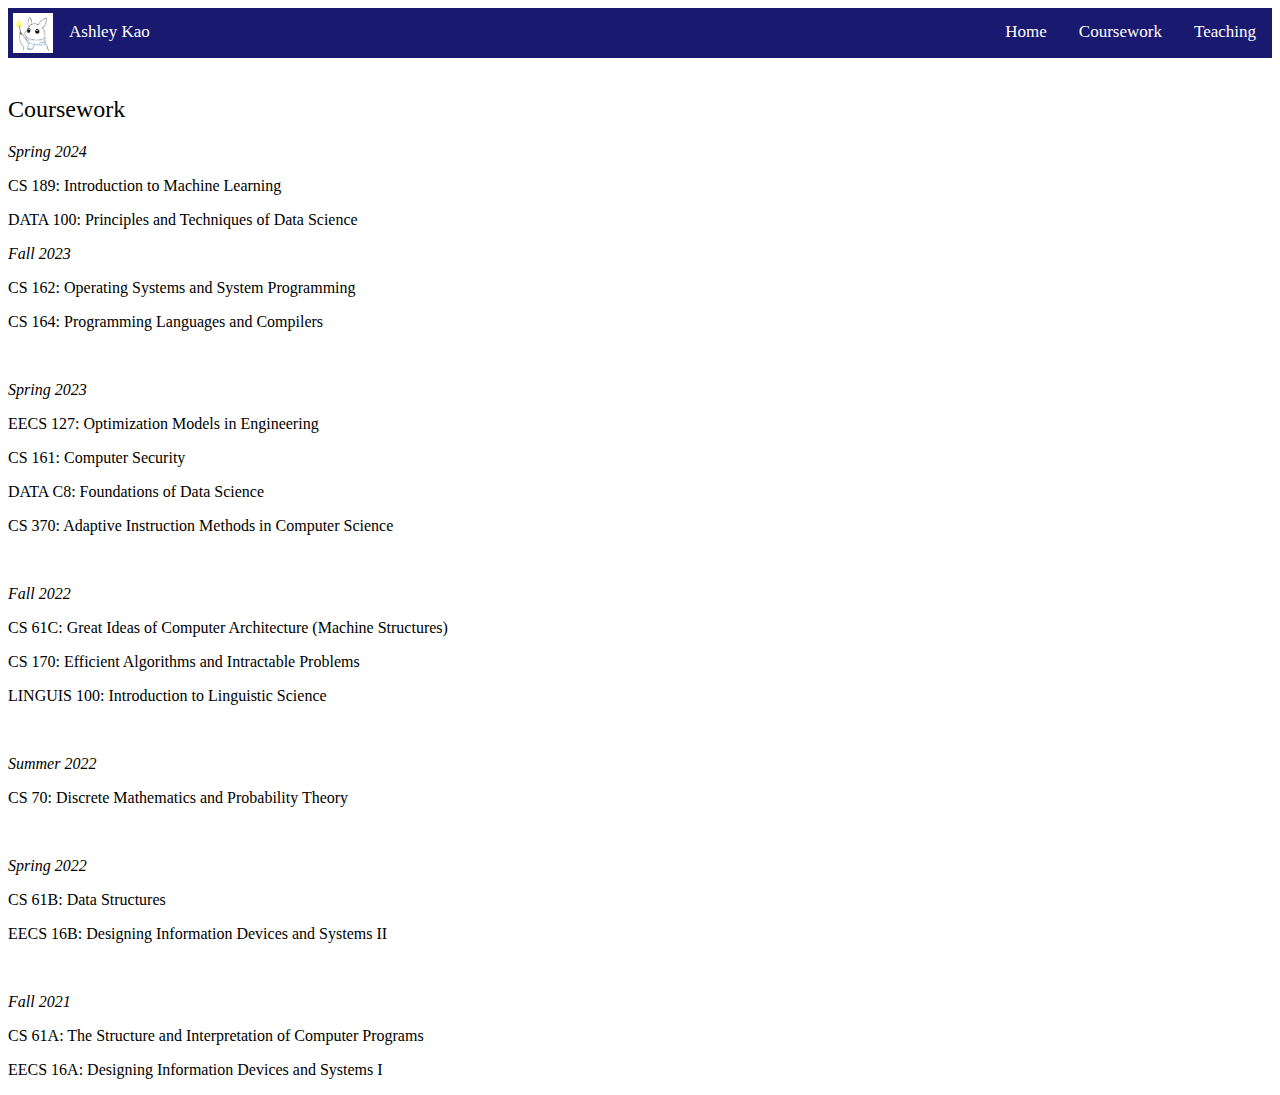
==== courses.html @ 716fbfbb "minor updates" ====
<!DOCTYPE html>
<html>
    <head>
        <meta charset="UTF-8">
        <title>Ashley Kao</title>
        <link rel="stylesheet" href="/css/styles.css">
        <link rel="icon" type="image/x-icon" href="/assets/kurusu.jpeg">
    </head>
    <body>
        <header>
            <div class="container">
                <nav class="navbar">
                    <ul>
                        <li><img src ="assets/kurusu.jpeg" alt="icon" class="icon"></li>
                        <li><a>Ashley Kao</a></li>
                        <div class="nav-right">
                            <li><a href="index.html">Home</a></li>
                            <li><a href="courses.html">Coursework</a></li>
                            <li><a href="teaching.html">Teaching</a></li>
                            <!--<li><a href="transit.html">Transit</a></li>-->
                        </div>
                    </ul>
                </nav>
            </div>
        </header>
        <br>
        <h2>
            Coursework
        </h2>
        <p><i>Spring 2024</i></p>
        <p>CS 189: Introduction to Machine Learning</p>
        <p>DATA 100: Principles and Techniques of Data Science</p>
        <p><i>Fall 2023</i></p>
        <p>CS 162: Operating Systems and System Programming</p>
        <p>CS 164: Programming Languages and Compilers</p>
        <!--<p>SOCIOL 3AC: Principles of Sociology: American Cultures</p>-->
        <br>
        <p><i>Spring 2023</i></p>
        <p>EECS 127: Optimization Models in Engineering</p>
        <p>CS 161: Computer Security</p>
        <p>DATA C8: Foundations of Data Science</p>
        <p>CS 370: Adaptive Instruction Methods in Computer Science</p>
        <br>
        <p><i>Fall 2022</i></p>
        <p>CS 61C: Great Ideas of Computer Architecture (Machine Structures)</p>
        <p>CS 170: Efficient Algorithms and Intractable Problems</p>
        <p>LINGUIS 100: Introduction to Linguistic Science</p>
        <br>
        <p><i>Summer 2022</i></p>
        <p>CS 70: Discrete Mathematics and Probability Theory</p>
        <br>
        <p><i>Spring 2022</i></p>
        <p>CS 61B: Data Structures</p>
        <p>EECS 16B: Designing Information Devices and Systems II</p>
        <!--<p>SLAVIC R5B: Reading and Comprehension B</p>-->
        <br>
        <p><i>Fall 2021</i></p>
        <p>CS 61A: The Structure and Interpretation of Computer Programs</p>
        <p>EECS 16A: Designing Information Devices and Systems I</p>
        <!--<p>PHYSICS 7B: Physics for Scientists and Engineers</p>-->
        <!--<p> SOCIOL 5: Evaluation of Evidence</p>-->
    </body>
</html>
---- css/styles.css ----
.navbar {
    display: block;
    position: sticky;
    top: 0;
    background-color: midnightblue;
    height: 50px;
    width: 100%;
}

.navbar ul {
    list-style: none;
    padding: 0;
    margin: 0;
}

.navbar li {
    display: inline;
}

.navbar li a {
    color: white;
    font: 17px Verdana;
    text-decoration: none;
    padding: 14px 16px;
    text-align: center;
    float: left;
}

.nav-right {
    float: right;
}

.nav-right li a:hover {
    background-color: midnightblue;
    color: gold;
}

.nav-right li a:active {
    background-color: darkslateblue;
    color: white;
}

.icon {
    float: left;
    height: 40px;
    width: 40px;
    margin-top: 5px;
    margin-left: 5px;
}

p {
    font: 16px Verdana;
}

h2 {
    font: 24px Verdana;
}
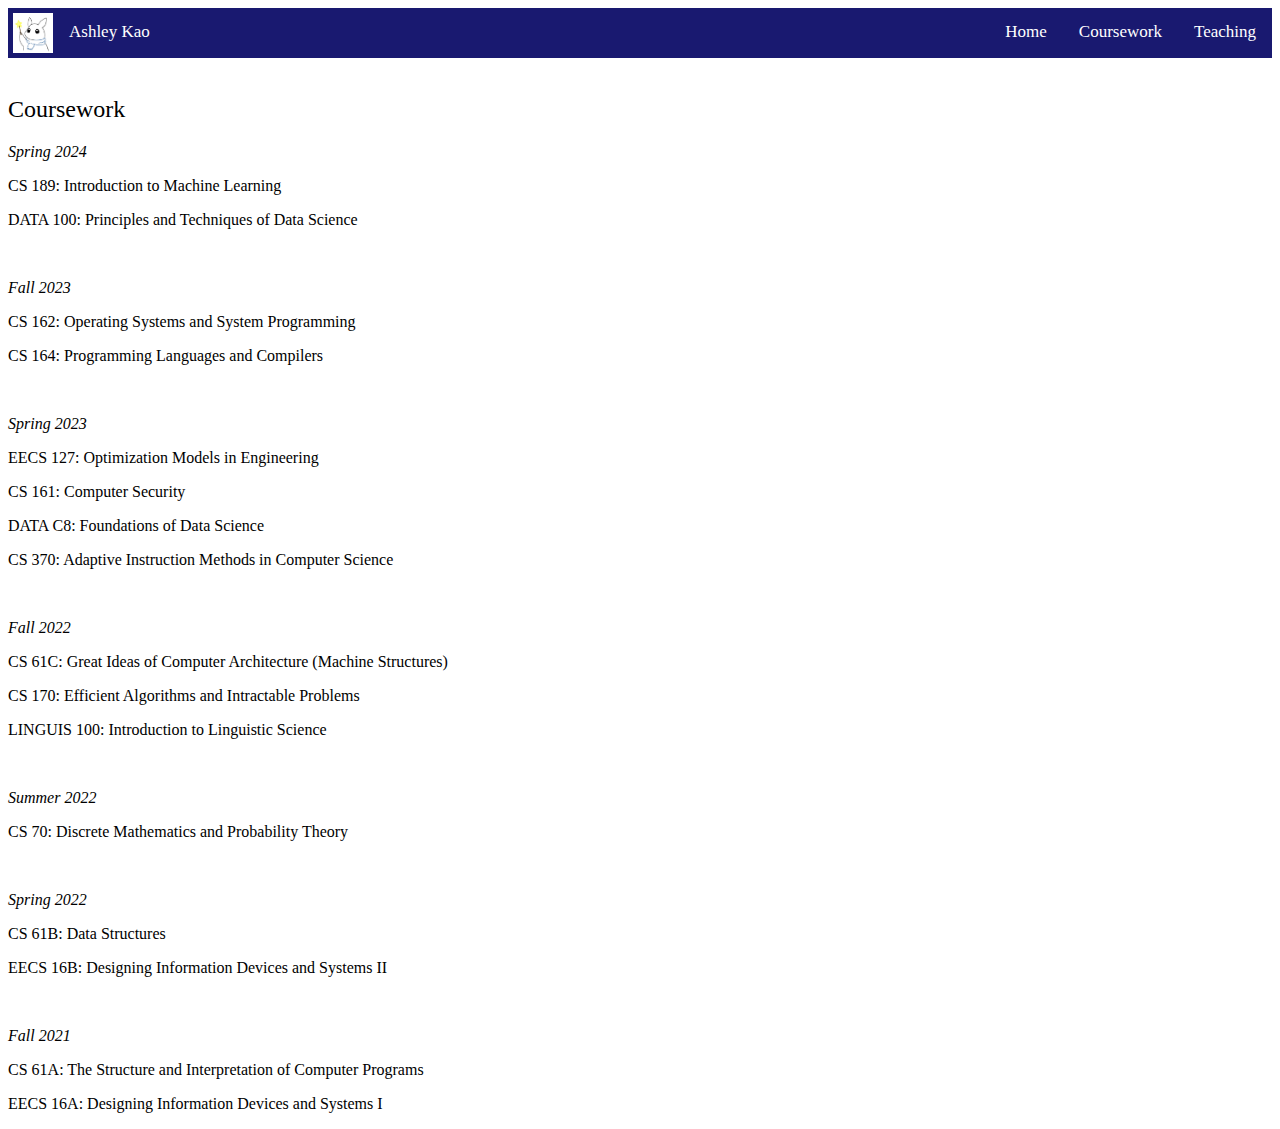
==== commit f4b1a674: "stylistic things" ====
--- a/courses.html
+++ b/courses.html
@@ -30,6 +30,7 @@
         <p><i>Spring 2024</i></p>
         <p>CS 189: Introduction to Machine Learning</p>
         <p>DATA 100: Principles and Techniques of Data Science</p>
+        <br>
         <p><i>Fall 2023</i></p>
         <p>CS 162: Operating Systems and System Programming</p>
         <p>CS 164: Programming Languages and Compilers</p>
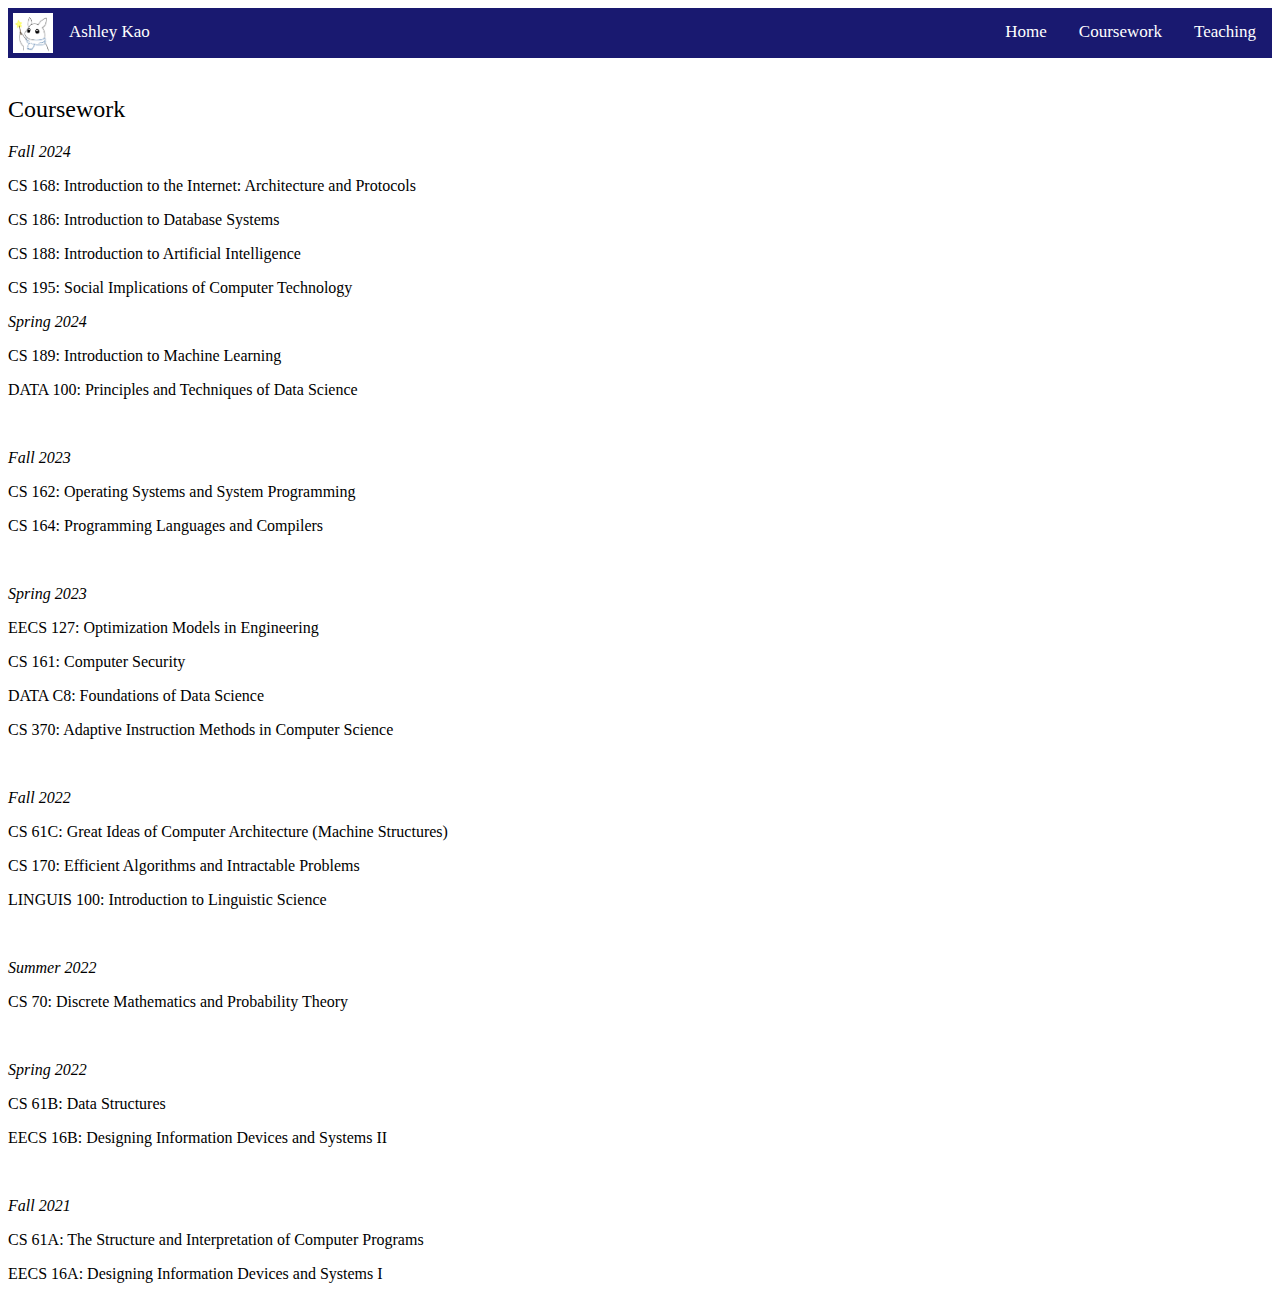
==== commit 4fb78c91: "quick updates" ====
--- a/courses.html
+++ b/courses.html
@@ -27,6 +27,11 @@
         <h2>
             Coursework
         </h2>
+        <p><i>Fall 2024</i></p>
+        <p>CS 168: Introduction to the Internet: Architecture and Protocols</p>
+        <p>CS 186: Introduction to Database Systems</p>
+        <p>CS 188: Introduction to Artificial Intelligence</p>
+        <p>CS 195: Social Implications of Computer Technology</p>
         <p><i>Spring 2024</i></p>
         <p>CS 189: Introduction to Machine Learning</p>
         <p>DATA 100: Principles and Techniques of Data Science</p>
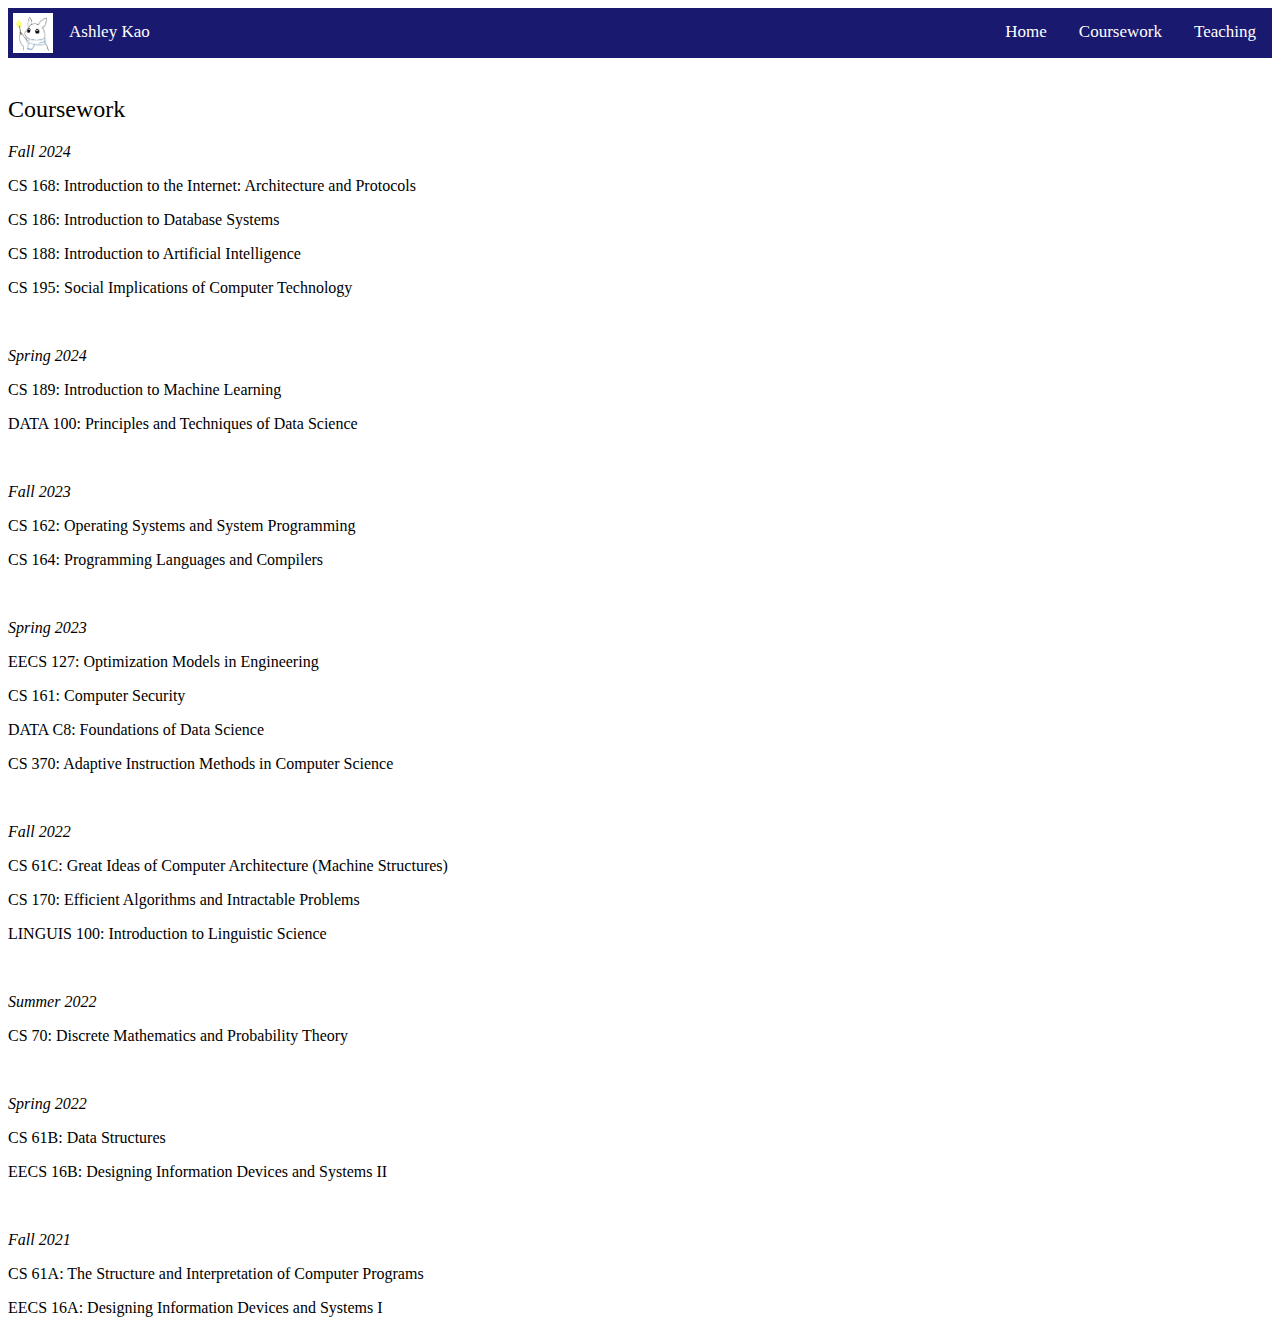
==== commit b0696898: "rescaling image" ====
--- a/courses.html
+++ b/courses.html
@@ -32,6 +32,7 @@
         <p>CS 186: Introduction to Database Systems</p>
         <p>CS 188: Introduction to Artificial Intelligence</p>
         <p>CS 195: Social Implications of Computer Technology</p>
+        <br>
         <p><i>Spring 2024</i></p>
         <p>CS 189: Introduction to Machine Learning</p>
         <p>DATA 100: Principles and Techniques of Data Science</p>
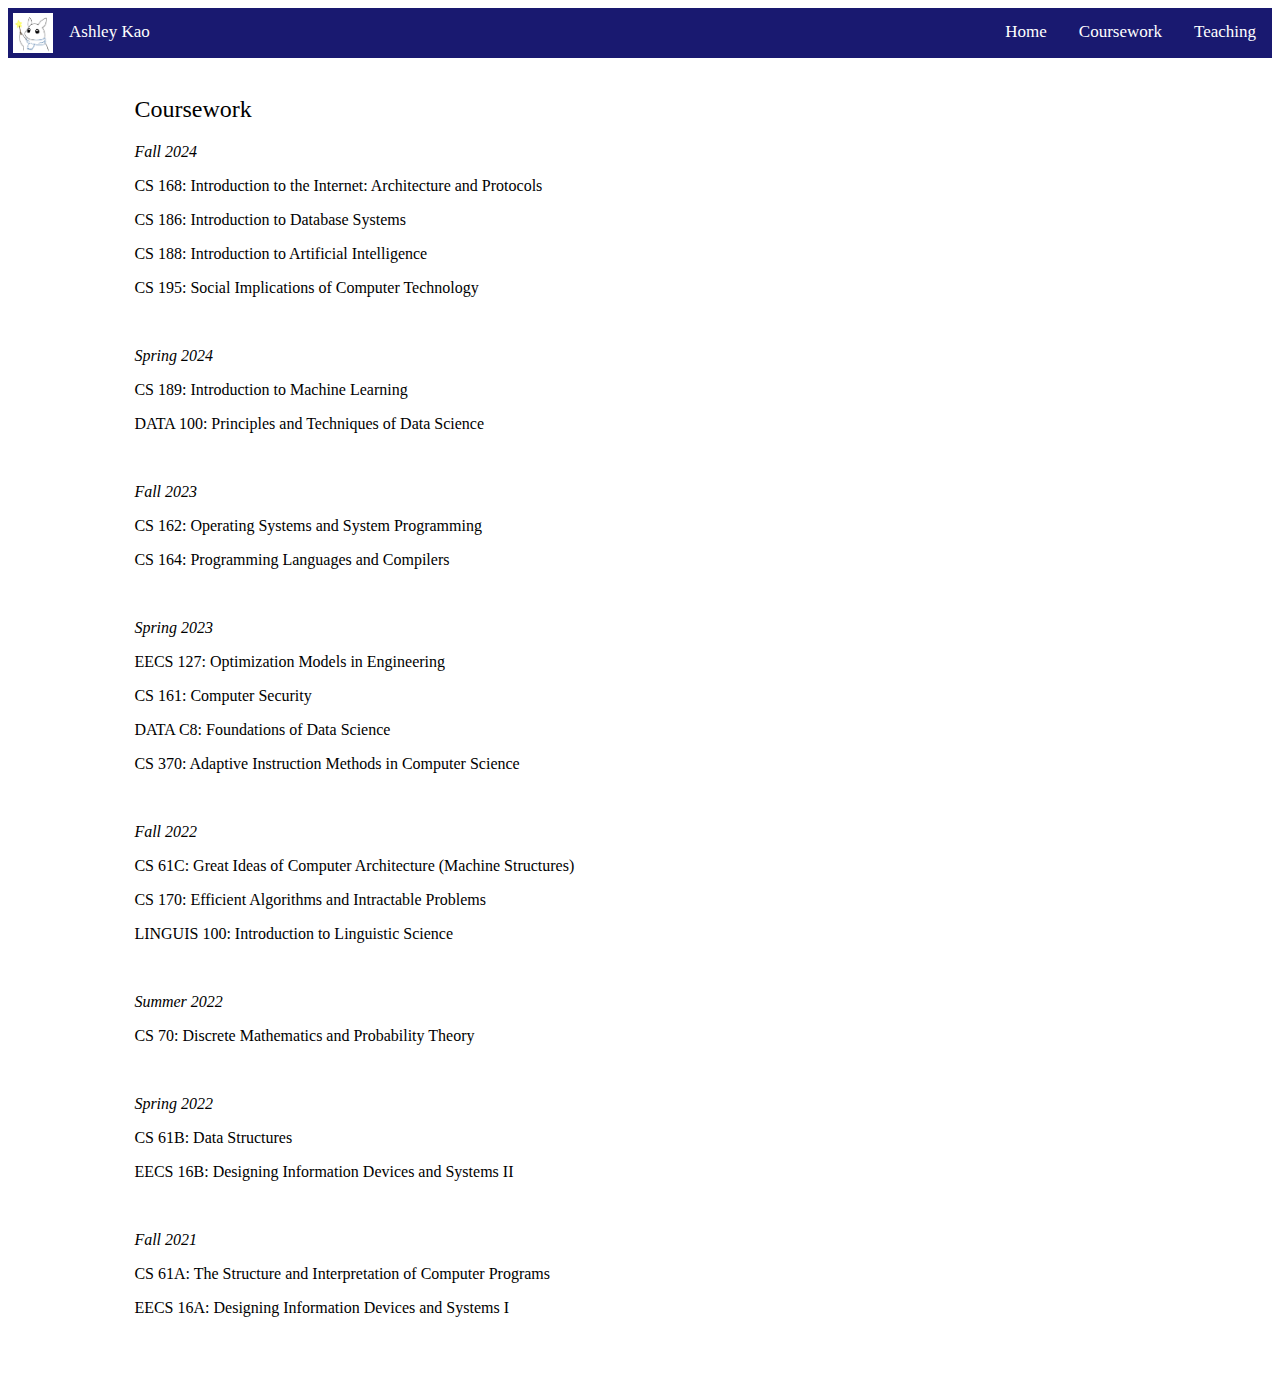
==== commit 07bc6ca8: "Sections test" ====
--- a/courses.html
+++ b/courses.html
@@ -24,6 +24,7 @@
             </div>
         </header>
         <br>
+        <section class="content">
         <h2>
             Coursework
         </h2>
@@ -66,5 +67,6 @@
         <p>EECS 16A: Designing Information Devices and Systems I</p>
         <!--<p>PHYSICS 7B: Physics for Scientists and Engineers</p>-->
         <!--<p> SOCIOL 5: Evaluation of Evidence</p>-->
+        </section>
     </body>
 </html>
--- a/css/styles.css
+++ b/css/styles.css
@@ -1,3 +1,8 @@
+body {
+    margin-bottom: 5%;
+    padding: 0;
+}
+
 .navbar {
     display: block;
     position: sticky;
@@ -5,6 +10,8 @@
     background-color: midnightblue;
     height: 50px;
     width: 100%;
+    margin-left: 0px;
+    margin-right: 0px;
 }
 
 .navbar ul {
@@ -48,10 +55,23 @@
     margin-left: 5px;
 }
 
+.content {
+    width: 80%;
+    height: 100%;
+    margin-left: 10%;
+    margin-right: 10%;
+    margin-bottom: 5%;
+    padding: 0;
+}
+
 p {
     font: 16px Verdana;
 }
 
 h2 {
     font: 24px Verdana;
-}+}
+
+ul {
+    font: 14px Verdana;
+}
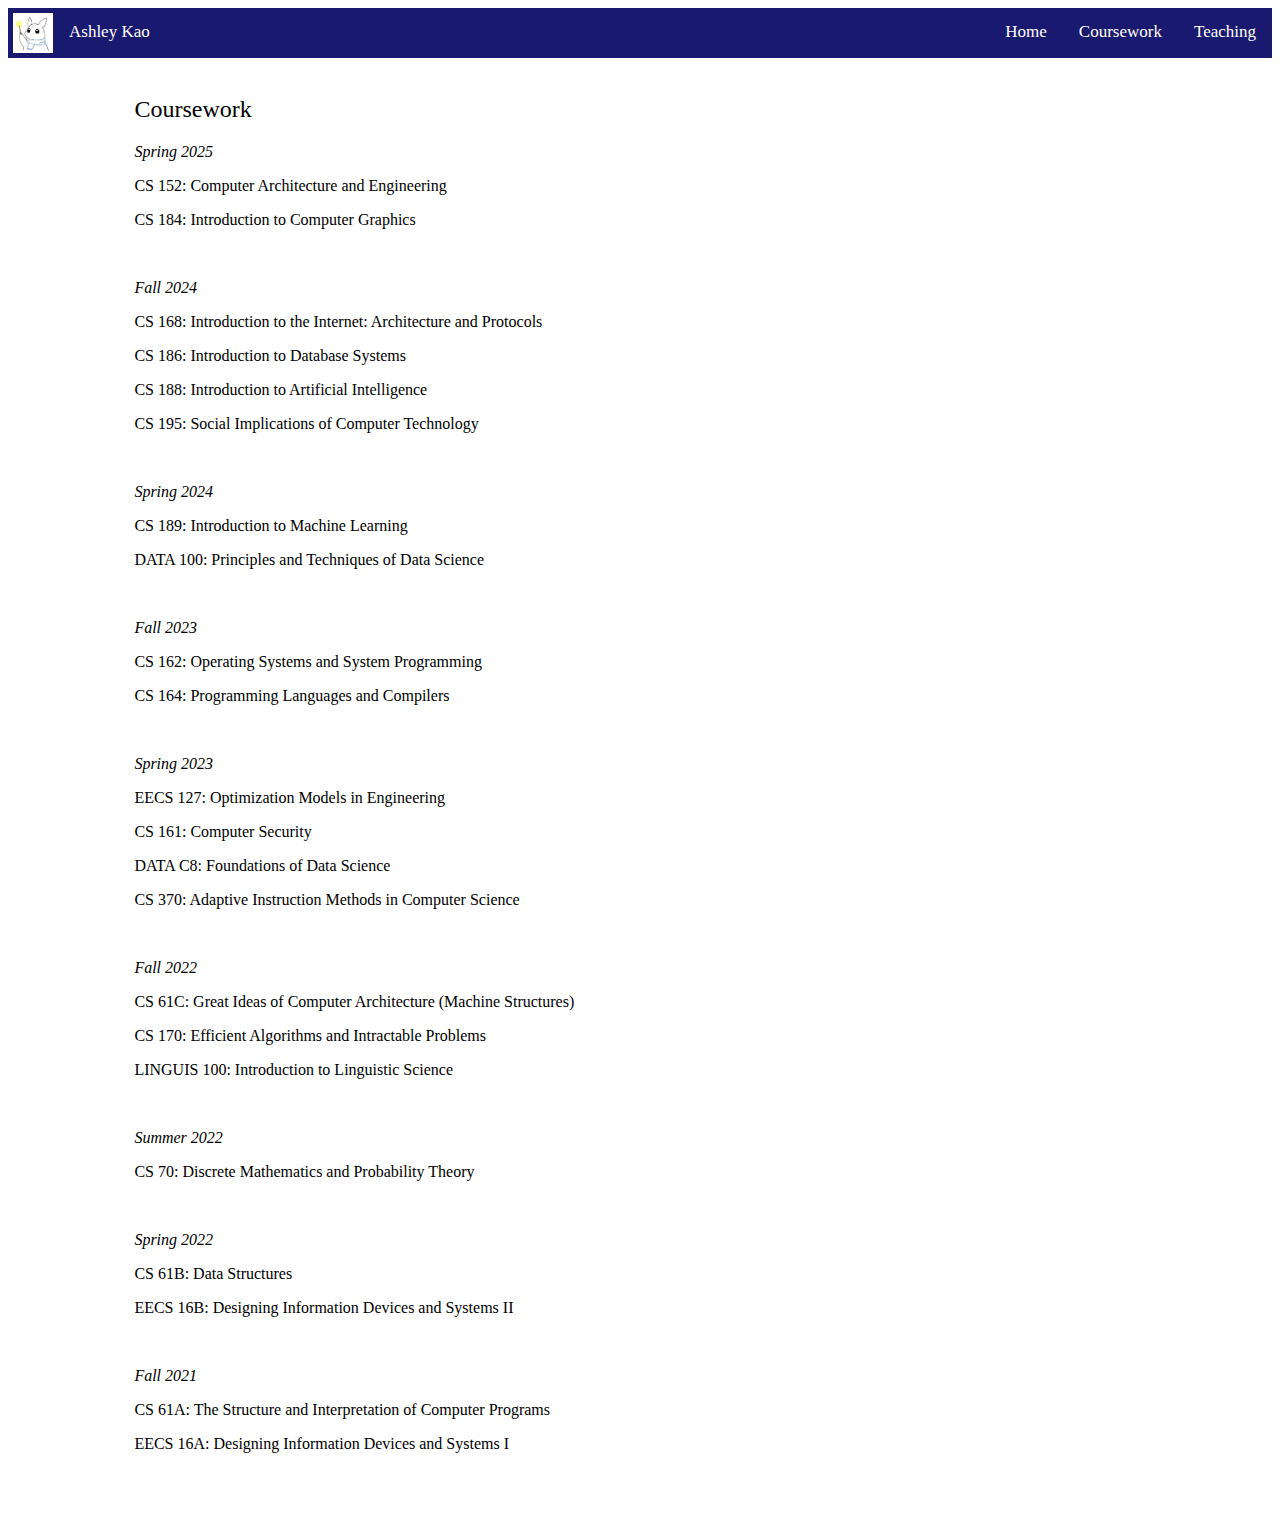
==== commit 764f6cf1: "a small periodic update" ====
--- a/courses.html
+++ b/courses.html
@@ -28,6 +28,10 @@
         <h2>
             Coursework
         </h2>
+        <p><i>Spring 2025</i></p>
+        <p>CS 152: Computer Architecture and Engineering</p>
+        <p>CS 184: Introduction to Computer Graphics</p>
+        <br>
         <p><i>Fall 2024</i></p>
         <p>CS 168: Introduction to the Internet: Architecture and Protocols</p>
         <p>CS 186: Introduction to Database Systems</p>
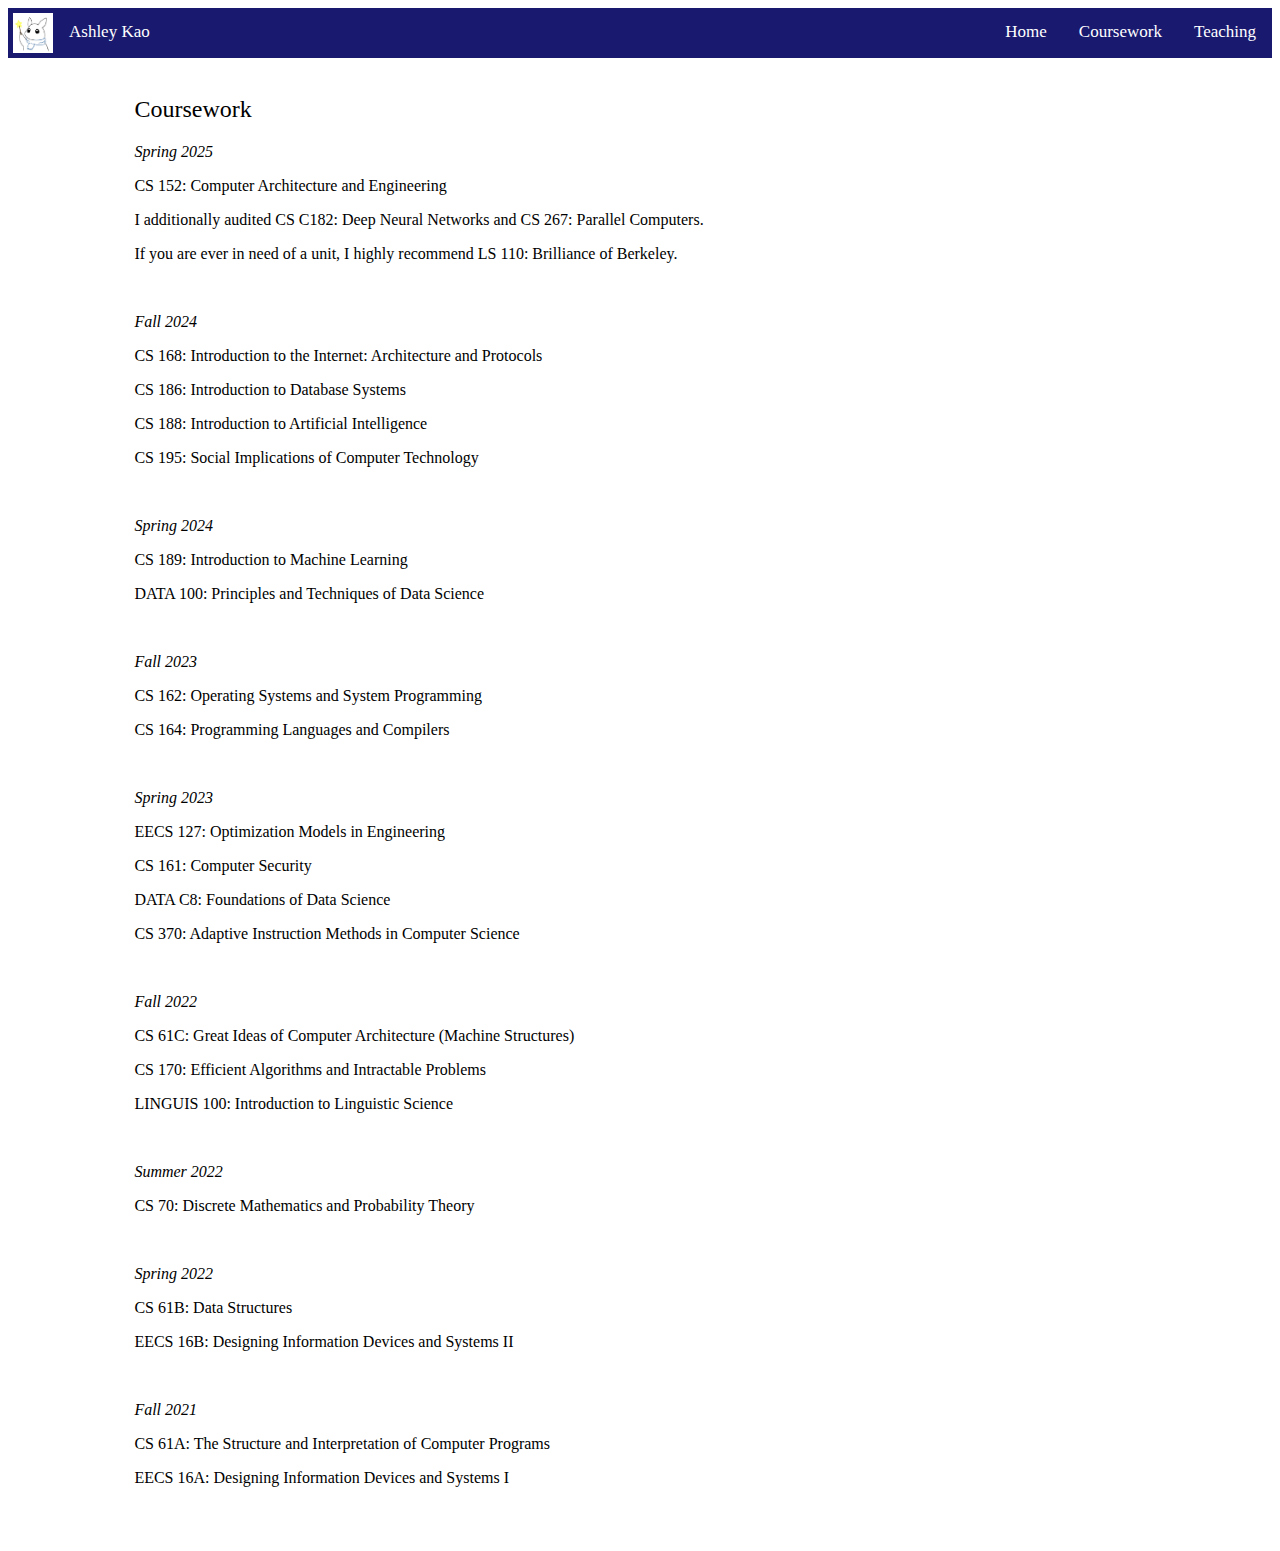
==== commit 847708e4: "some sp25 updates" ====
--- a/courses.html
+++ b/courses.html
@@ -30,7 +30,8 @@
         </h2>
         <p><i>Spring 2025</i></p>
         <p>CS 152: Computer Architecture and Engineering</p>
-        <p>CS 184: Introduction to Computer Graphics</p>
+        <p>I additionally audited CS C182: Deep Neural Networks and CS 267: Parallel Computers.</p>
+        <p>If you are ever in need of a unit, I highly recommend LS 110: Brilliance of Berkeley.</p>
         <br>
         <p><i>Fall 2024</i></p>
         <p>CS 168: Introduction to the Internet: Architecture and Protocols</p>
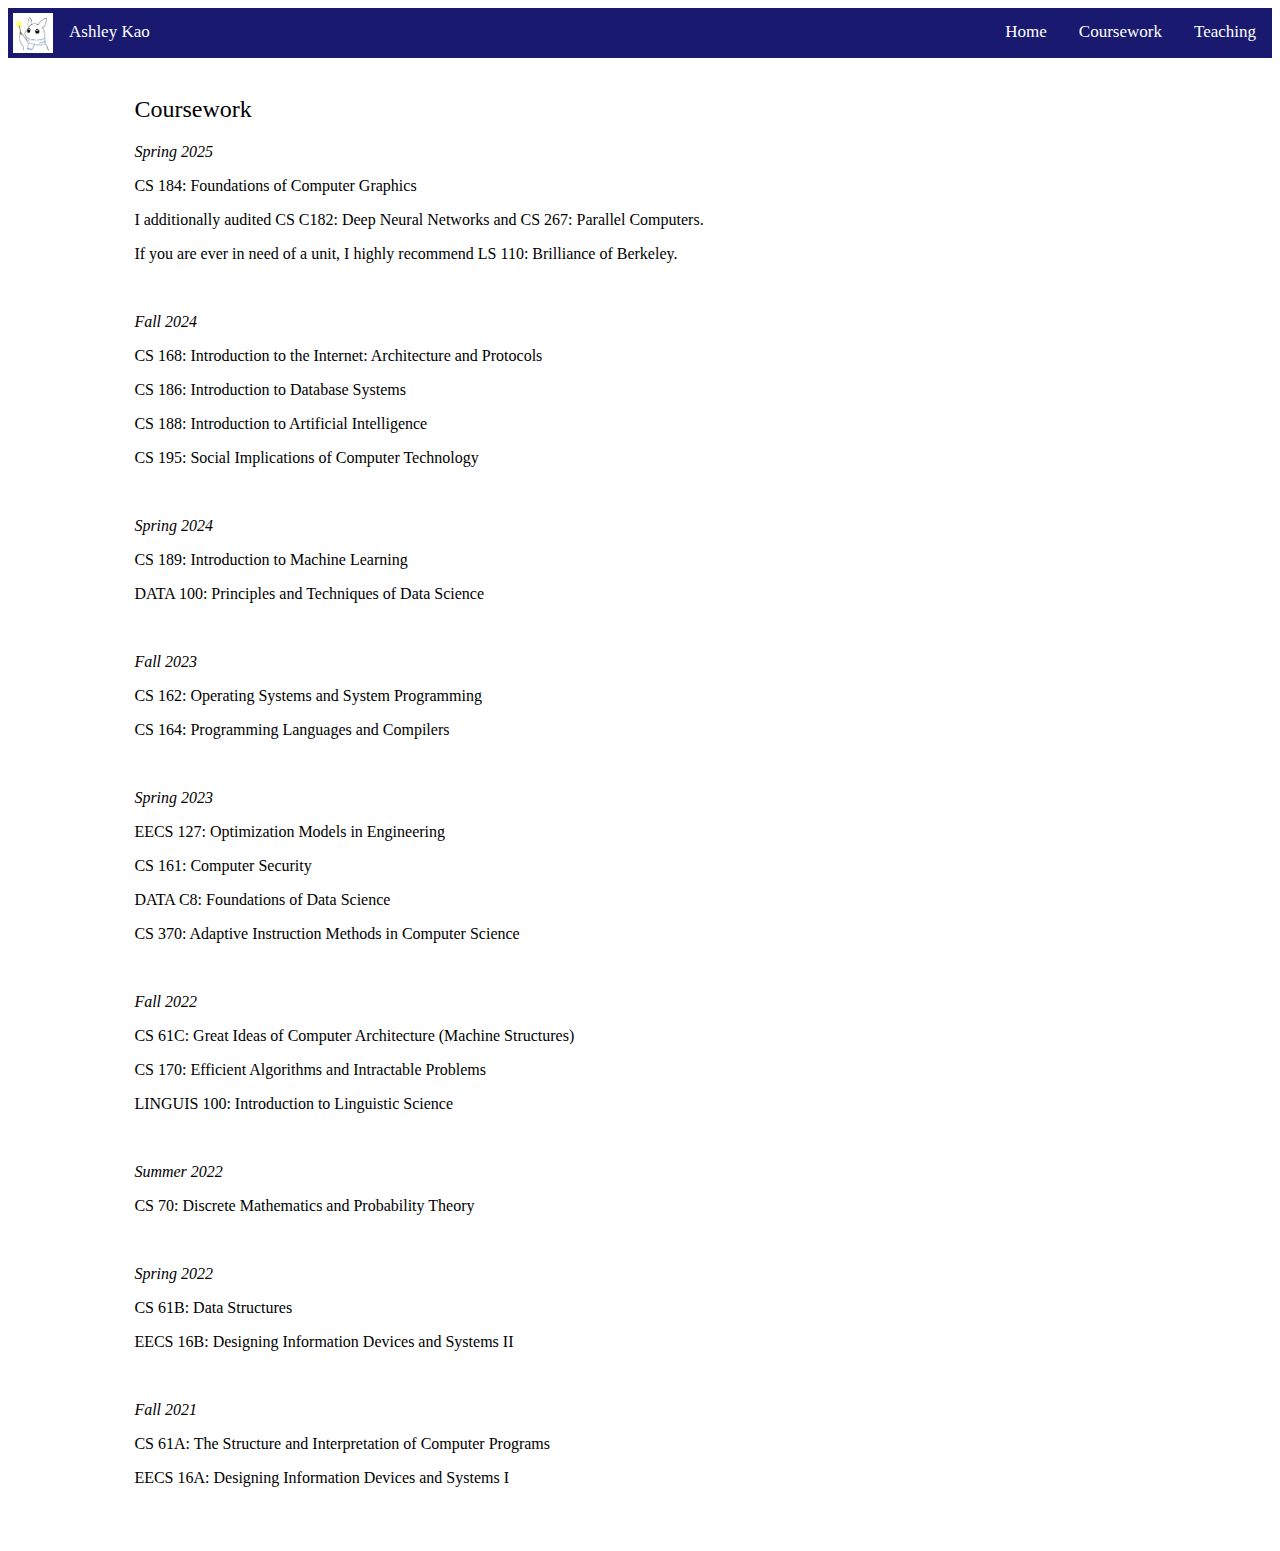
==== commit 043cb846: "fixing typo" ====
--- a/courses.html
+++ b/courses.html
@@ -29,7 +29,7 @@
             Coursework
         </h2>
         <p><i>Spring 2025</i></p>
-        <p>CS 152: Computer Architecture and Engineering</p>
+        <p>CS 184: Foundations of Computer Graphics</p>
         <p>I additionally audited CS C182: Deep Neural Networks and CS 267: Parallel Computers.</p>
         <p>If you are ever in need of a unit, I highly recommend LS 110: Brilliance of Berkeley.</p>
         <br>
